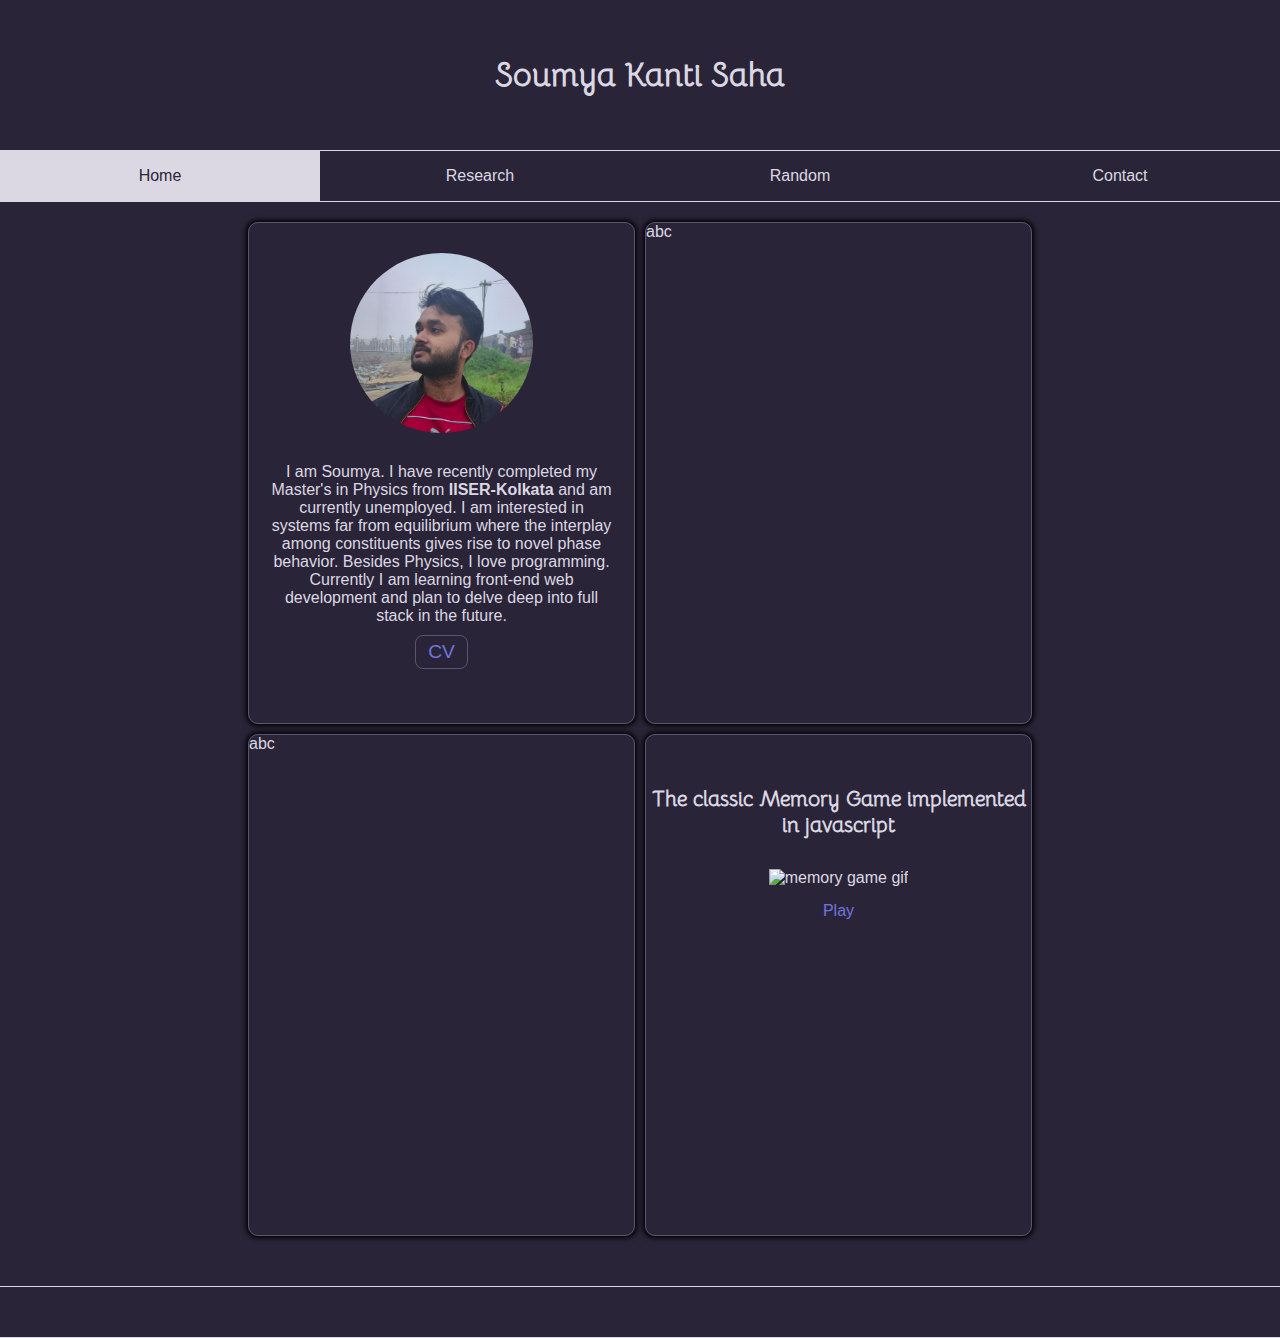
==== index.html @ 5af863e5 "made some modifications" ====
<!DOCTYPE html>
<html>
<head>
<title>portfolio</title>
<link href="style.css" rel="stylesheet">
<script src="https://kit.fontawesome.com/26f2a3906a.js" crossorigin="anonymous"></script>
<meta name="viewport" content="width=device-width, initial-scale=1.0">
</head>

<body>
<header>
<h1>Soumya Kanti Saha</h1>
</header>

<nav class="nav1">
<p class="home current">Home</p>
<a href="research.html"><p class="research nocurrent">Research</p></a>
<a href="random.html"><p class="random nocurrent">Random</p></a>
<a href="contact.html"><p class="contact nocurrent">Contact</p></a>
</nav>

<main class="grid_container">

<div class="about">
<img src="me.jpg" alt="me">
<p>I am Soumya. I have recently completed my Master's in Physics from <b>IISER-Kolkata</b> and am currently unemployed. I am interested
in systems far from equilibrium where the interplay among constituents gives rise to novel phase behavior. Besides Physics, I love programming. Currently I am learning front-end web development and plan to delve deep into full stack in the future.     

</p>
<button id="cv">CV</button>
</div>

<div class="quote">
abc
</div>

<div class="books">
abc
</div>

<div class="game">
<h3>The classic Memory Game implemented in javascript</h3>
<img src="memorygame.gif" alt="memory game gif">
<span><a href="memory_game.html">Play</a></span>
</div>

</main>



<nav class="nav2">
<a href="https://github.com/iron-civilian" target="_blank"><i class="fa-brands fa-github"></i></a>
<a href="https://in.linkedin.com/in/soumya-kanti-saha-66a9a41b3" target="_blank"><i class="fa-brands fa-linkedin" ></i></a>
<a href="https://www.facebook.com/soumyakanti.saha.50/" target="_blank"><i class="fa-brands fa-facebook"></i></a>
<a href="https://scholar.google.com/citations?user=atdkrEcAAAAJ&hl=en" target="_blank"><i class="fa-brands fa-google-scholar"></i></a>
<a href="https://www.youtube.com/watch?v=dQw4w9WgXcQ" target="_blank"><i class="fa-brands fa-youtube"></i></a>
</nav>


<script src="index.js"></script>
</body>




</html>
---- style.css ----
@font-face{
        font-family: bellota;
        src: url("./Bellota/Bellota-Regular.ttf");
}

@font-face{
        font-family: bad;
        src: url("./Bad_Script/BadScript-Regular.ttf");
}


:root {
  --color1: #2a2438;
  --color2: #352f44;
  --color3: #5c5470;
  --color4: #dbd8e3;
}


body{
	margin: 0px;
	background-color:var(--color1); 
	color: var(--color4);
	font-family: helvetica;
        box-sizing: border-box;
        overflow-x: hidden;
}

header{
	display: flex;
	flex-direction: column;
	font-family: bellota;
	align-items: center;
	justify-content: center;
	height: 150px;
}

#cv{
	color: #6e76df;
	background-color: var(--color1);
	padding: 5px 12px;
	font-size: 1.2em;
	border: none;
	border: var(--color3) solid 1px;
	border-radius: 8px;
	cursor: pointer;
	margin-top: 10px;
	
}


.nav1{
	display: flex;
	margin-bottom: 20px;
}

.nav1>a{
	text-decoration: none;
	color: var(--color4);
}

.nav1 p{
	margin: 0px;
	display: flex;
	width: 25vw;
	border: var(--color4) solid;
	border-width: 1px 0px;
	align-items: center;
	height: 50px;
	justify-content: center;
}

.nav2{
	display: flex;
	margin-top: 50px;
}

.nav2>a{
	display: flex;
	text-decoration: none;
	color: var(--color4);
	height: 50px;
	border: var(--color4) solid;
	border-width: 1px 0px;
	align-items: center;
}

.nav2 i{
	display: inline-block;
	text-align: center;
	font-size: 2em;
	width: 20vw;
}

.grid_container{
	display: grid;
	grid-template-columns: auto auto;
	gap: 10px 10px;
	width: 60vw;
	margin: 10px auto;
	justify-content: center;
}

.grid_container > div{
	height: 500px;
	min-width: 385px;
	max-width: 400px;
	
	border: var(--color3) solid 1px;
	border-radius: 10px;
	overflow: hidden;
	box-shadow: 0px 0px 5px 2px black;
}

.nocurrent:hover{
	color: var(--color4);
	background-color: var(--color3);
	cursor: pointer;
}
.current:hover{
	cursor: pointer;
}

.current{
	color: var(--color1);
	background-color: var(--color4);
}

.about{
	text-align: center;
}
.about>img{
	display: block;
	height: 180px;
	margin: 10px auto;
	margin-top: 30px;
	border-radius: 50%;
}
.about>p{
	margin: 0px 20px;
	padding-top: 20px;
}

.research_cards{
	display: flex;
	flex-direction: column;
	margin-bottom: 20px;
}

.research_cards>div{
	margin: auto;
	margin-top: 20px;
	display: flex;
	opacity: 0.75;
	border: var(--color3) solid 1px;
	width: 60vw;
	max-width: 800px;
	height: 25vh;
	min-height: 160px;
	overflow: hidden;
}


.research_cards>div>img{
	height: 100%;
}

.research_cards>div>p{
	display: inline-block;
	text-align: justify;
	padding: 20px;
	padding-top: 10px;
}

.research_cards>div>p>a{
	text-decoration: none;
	color: #6e76df;
}

.research_cards>div:hover{
	box-shadow: 0px 0px 5px 2px black;
	opacity: 1;	
}

.card_container{
	display: grid;
	grid-template-columns: auto auto auto auto;
	gap: 5px;
	justify-content: center;
	padding: 40px;
	
}

@keyframes card-flip{
	0% {transform: rotateY(0deg);}
	50% {transform: rotateY(90deg)}
	100% {transform: rotateY(180deg)}
}

.game_controls{
	text-align: center;
}
.game_controls>span{
	margin: auto;
	padding: 10px;
}

#reset{
	 color: #6e76df;
	 cursor: pointer; 
}




.card_container>div{
	border: var(--color4) solid 1px;
	height: 8vw;
	width: 8vw;
	margin: 0px;
	cursor: pointer;
	
}

.card_anim{
	animation-name: card-flip;
	animation-duration: 1.5s;
}



#wrapper {
  width: 100%;
  max-width: 100%;
  position: relative;
  margin-top: 50px;
}

#carousel {
  overflow: auto;
  scroll-behavior: smooth;
  scrollbar-width: none;
}

#carousel::-webkit-scrollbar {
  height: 0;
}

.gallery_button{
	position: relative;
	top: 10px;
	height: 50px;
	border:none;
}

#prev,#next {
  position: absolute;
  display: flex;
  justify-content: center;
  align-content: center;
  background: var(--color4);
  border: none;
  padding: 8px;
  border-radius: 50%;
  outline: 0;
  cursor: pointer;
}

#prev {
  bottom: -10px;
  left: 30vw;
  transform: translate(50%, -50%);
  display: none;
}

#next {
  bottom: -10px;
  right: 30vw;
  transform: translate(-50%, -50%);
}



#content {
  display: grid;
  grid-gap: 16px;
  grid-auto-flow: column;
  margin: auto;
  box-sizing: border-box;
}

.item {
  width: 180px;
  height: 180px;
  background: var(--color1);
}

#gallery{
	margin-top: 50px;
	text-align: center;
	font-family: bad;
}


.contact_me{
	display: flex;
	flex-direction: column;
	height: 100vh;
	max-height: 600px;
	width: 50vw;
	max-width: 400px;
	border: var(--color3) solid 1px;
	border-radius: 10px;
	box-shadow: 0px 0px 5px 2px black;
	overflow: hidden;
	margin-top: 50px;
	margin-left: auto;
	margin-right: auto;
	
}

.game{
	text-align: center;
}

.game>h3{

	font-family: bellota;
	font-style: none;
	padding-top: 30px;
	padding-bottom: 10px;
	
	font-size: 1.3em;
	
}

.game a{
	display:block;
	margin-top: 15px;
	color: #6e76df;
	text-decoration: none;
}

.game>img{
	height: 60%;
}

.contact_me>img{
	height:auto;
	width: 100%;
}

.contact_me>div{
	height: 30%;
	width: 80%;
	margin-top: 40px;
	margin-left: auto;
	margin-right: auto;
}

.contact_me>div>div{
	display: flex;
	justify-content: center;
	align-items: center;
}

.contact_me i{
	font-size: 2em;
}

.contact_me p{
	margin-left: 20px;
}


@media screen and (max-width: 800px){
	.nav1{
		flex-direction: column;
	}
	
	
	.nav1 p{
		width: 100vw;
	}
	.grid_container{
		grid-template-columns: auto;
	}
	.grid_container > div{
		min-width: 90vw;
	}
	.contact_me{
		min-width: 90vw;
		height: 60vh;
	}
	
	.card_container{
		padding-top: 80px;
	}
	
	
	.card_container>div{
		border: var(--color4) solid 1px;
		height: 15vw;
		width: 15vw;
		margin: 0px;
		
	}
	.game_controls{
		font-size: 1.1em;
	}
	.research_cards>div{
		flex-direction: column;
		height: auto;
		width: 80vw;
		opacity: 1;
		box-shadow: 0px 0px 5px 2px black;
	}
	
}
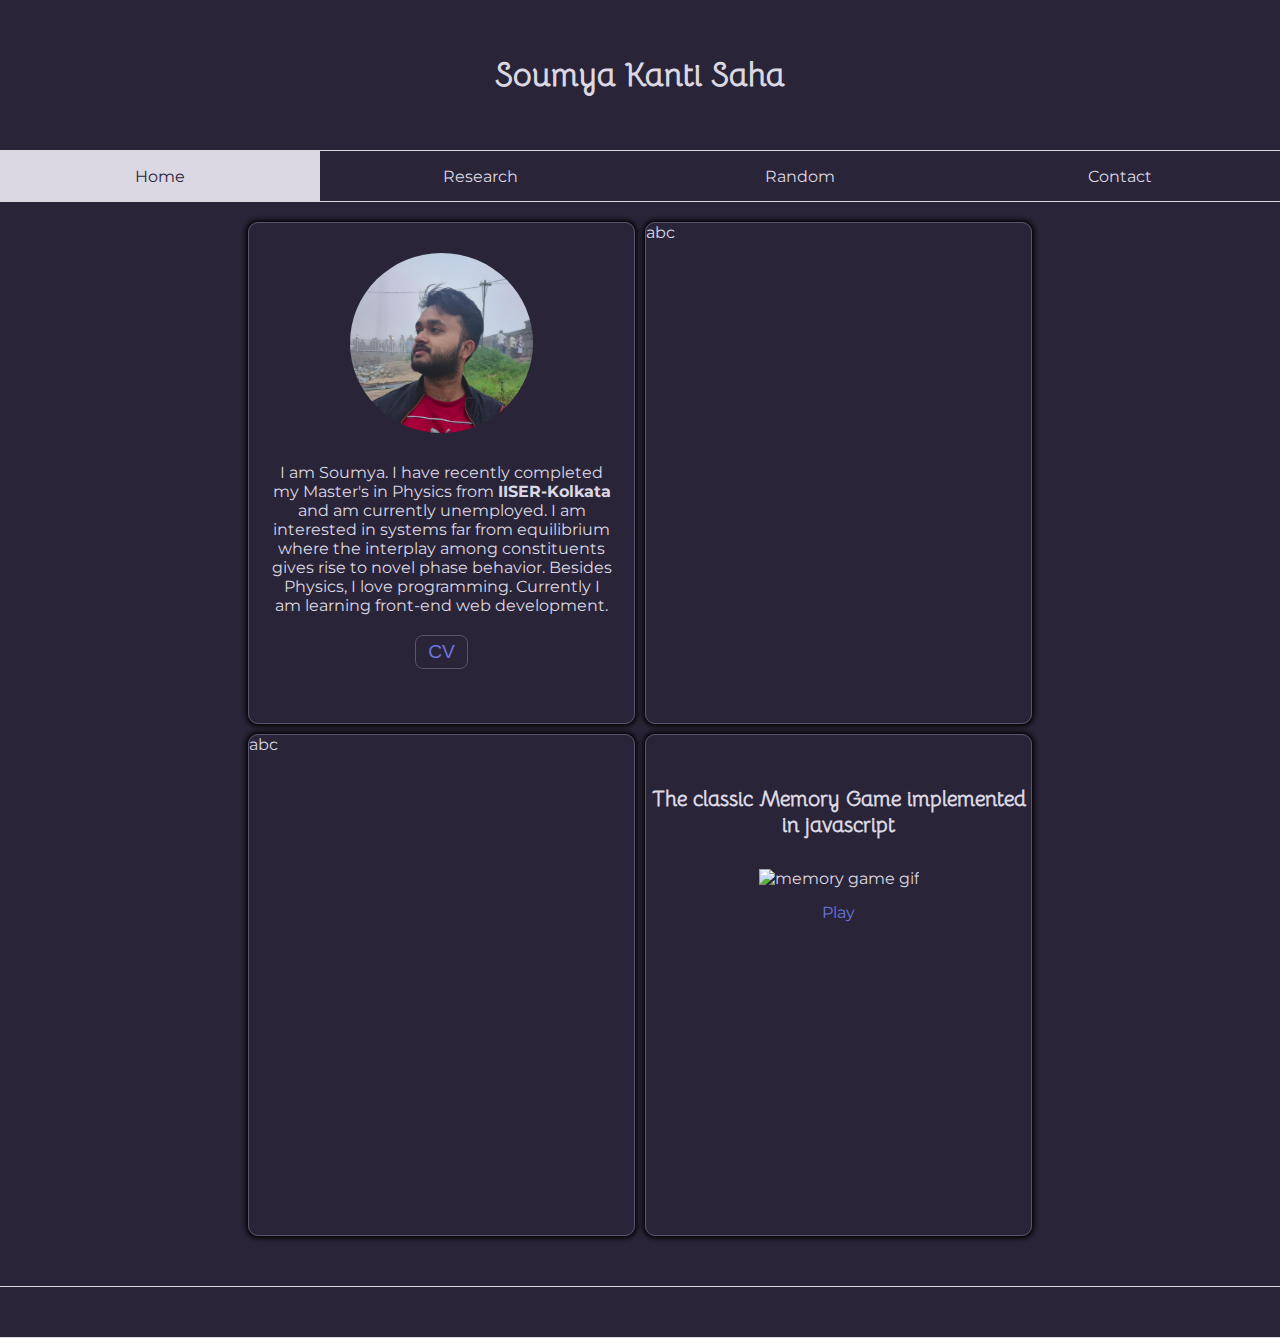
==== commit 579941de: "changed body font" ====
--- a/index.html
+++ b/index.html
@@ -1,9 +1,10 @@
 <!DOCTYPE html>
 <html>
 <head>
-<title>portfolio</title>
+<title>S. K. Saha Web</title>
 <link href="style.css" rel="stylesheet">
 <script src="https://kit.fontawesome.com/26f2a3906a.js" crossorigin="anonymous"></script>
+<link rel="icon" type="image/x-icon" href="fav.png">
 <meta name="viewport" content="width=device-width, initial-scale=1.0">
 </head>
 
@@ -24,7 +25,7 @@
 <div class="about">
 <img src="me.jpg" alt="me">
 <p>I am Soumya. I have recently completed my Master's in Physics from <b>IISER-Kolkata</b> and am currently unemployed. I am interested
-in systems far from equilibrium where the interplay among constituents gives rise to novel phase behavior. Besides Physics, I love programming. Currently I am learning front-end web development and plan to delve deep into full stack in the future.     
+in systems far from equilibrium where the interplay among constituents gives rise to novel phase behavior. Besides Physics, I love programming. Currently I am learning front-end web development.     
 
 </p>
 <button id="cv">CV</button>
--- a/style.css
+++ b/style.css
@@ -6,6 +6,11 @@
 @font-face{
         font-family: bad;
         src: url("./Bad_Script/BadScript-Regular.ttf");
+}
+
+@font-face{
+        font-family: mont;
+        src: url("./Montserrat/Montserrat-VariableFont_wght.ttf");
 }
 
 
@@ -21,7 +26,7 @@
 	margin: 0px;
 	background-color:var(--color1); 
 	color: var(--color4);
-	font-family: helvetica;
+	font-family: mont,helvetica;
         box-sizing: border-box;
         overflow-x: hidden;
 }
@@ -44,7 +49,8 @@
 	border: var(--color3) solid 1px;
 	border-radius: 8px;
 	cursor: pointer;
-	margin-top: 10px;
+	margin-top: 20px;
+	margin-bottom: 20px;
 	
 }
 
@@ -102,7 +108,7 @@
 }
 
 .grid_container > div{
-	height: 500px;
+	min-height: 500px;
 	min-width: 385px;
 	max-width: 400px;
 	
@@ -156,31 +162,38 @@
 	width: 60vw;
 	max-width: 800px;
 	height: 25vh;
-	min-height: 160px;
+	min-height: 180px;
 	overflow: hidden;
+	box-shadow: 0px 0px 5px 2px black;
+	opacity: 1;
 }
 
 
 .research_cards>div>img{
 	height: 100%;
+	aspect-ratio: 1/1;
 }
 
 .research_cards>div>p{
 	display: inline-block;
-	text-align: justify;
+	text-align: center;
 	padding: 20px;
 	padding-top: 10px;
 }
 
 .research_cards>div>p>a{
+	display: inline-block;
 	text-decoration: none;
 	color: #6e76df;
-}
-
-.research_cards>div:hover{
-	box-shadow: 0px 0px 5px 2px black;
-	opacity: 1;	
-}
+	font-size: 1.1em;
+	border: var(--color3) solid 1px;
+	padding: 5px;
+	border-radius: 8px;
+	margin-top: 10px;
+	
+}
+
+
 
 .card_container{
 	display: grid;
@@ -342,7 +355,7 @@
 }
 
 .game>img{
-	height: 60%;
+	width: 75%;
 }
 
 .contact_me>img{
@@ -412,10 +425,16 @@
 		flex-direction: column;
 		height: auto;
 		width: 80vw;
-		opacity: 1;
 		box-shadow: 0px 0px 5px 2px black;
 	}
-	
-}
-
-
+	.research_cards>div>img{
+		max-height: 200px;
+		margin: auto;
+		margin-top: 20px;
+	}
+	.game>img{
+		width: 80%;
+	}
+}
+
+
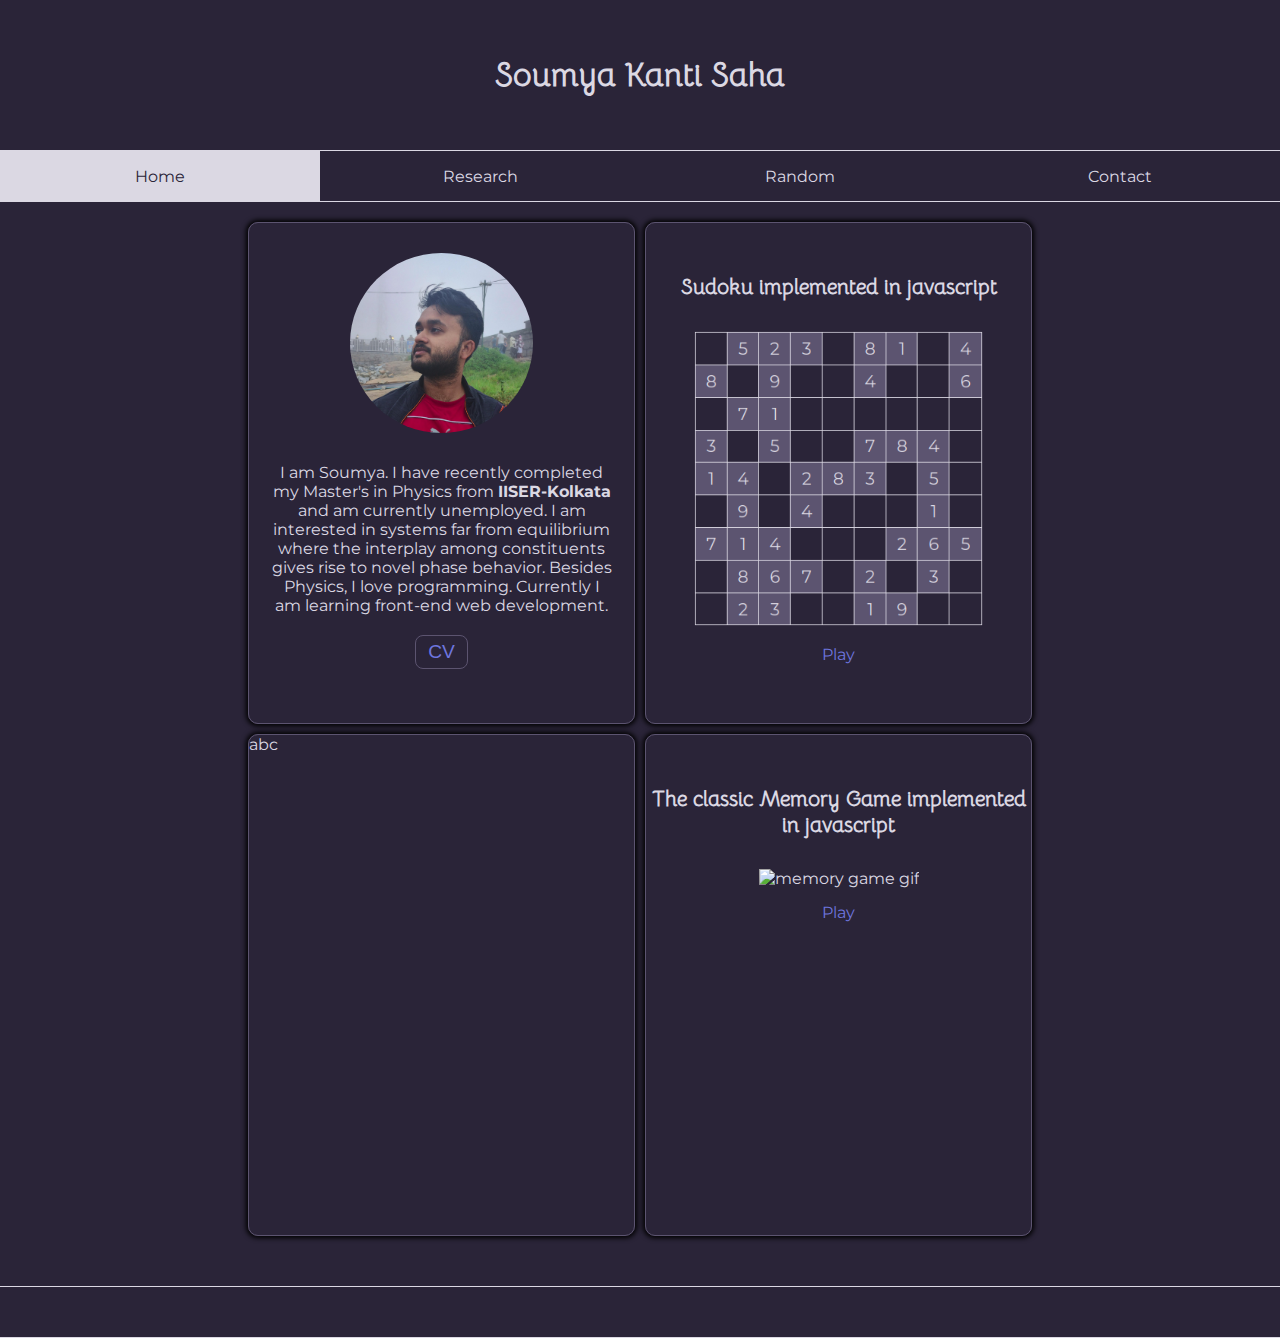
==== commit 0021a58b: "sudoku added" ====
--- a/index.html
+++ b/index.html
@@ -31,13 +31,18 @@
 <button id="cv">CV</button>
 </div>
 
+
+<div class="game">
+<h3>Sudoku implemented in javascript</h3>
+<img src="sudoku.png" alt="sudoku board">
+<span><a href="sudoku.html">Play</a></span>
+</div>
+
 <div class="quote">
 abc
 </div>
 
-<div class="books">
-abc
-</div>
+
 
 <div class="game">
 <h3>The classic Memory Game implemented in javascript</h3>
--- a/style.css
+++ b/style.css
@@ -340,8 +340,10 @@
 
 	font-family: bellota;
 	font-style: none;
+	padding: 0px 2px;
 	padding-top: 30px;
 	padding-bottom: 10px;
+	
 	
 	font-size: 1.3em;
 	
@@ -433,8 +435,8 @@
 		margin-top: 20px;
 	}
 	.game>img{
-		width: 80%;
-	}
-}
-
-
+		width: 75%;
+	}
+}
+
+
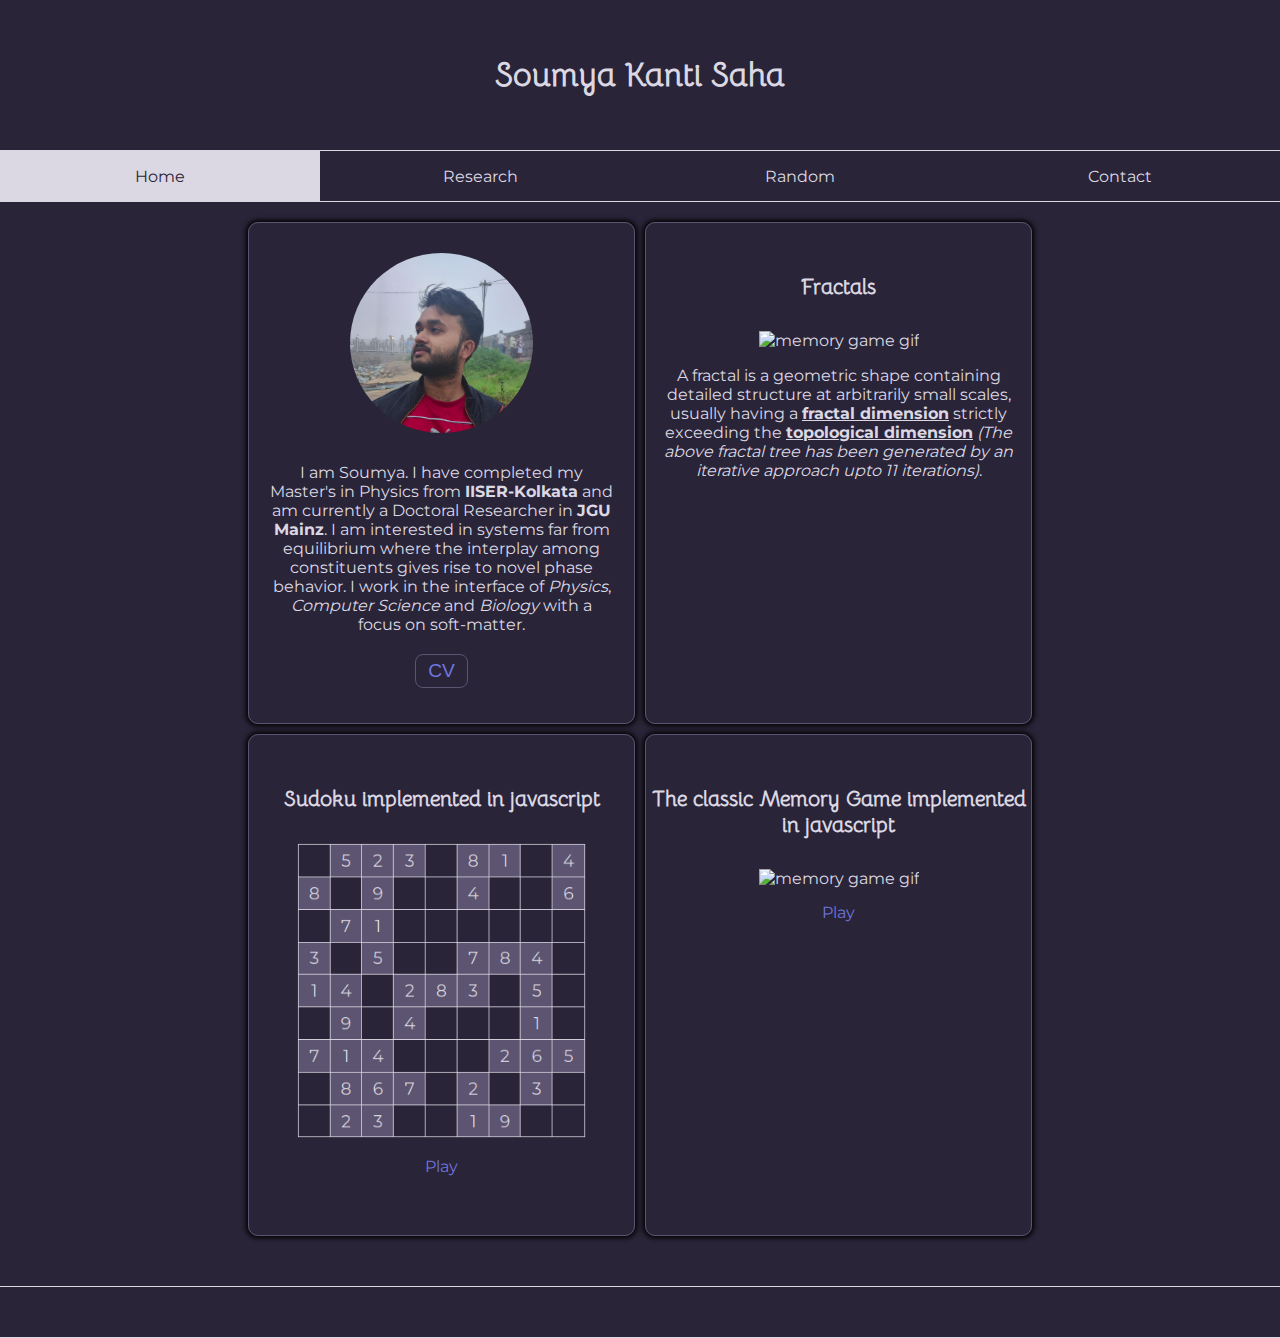
==== commit 40c3b96c: "changed bio" ====
--- a/index.html
+++ b/index.html
@@ -11,10 +11,11 @@
 <body>
 <header>
 <h1>Soumya Kanti Saha</h1>
+<img src="menu.svg" class="menu">
 </header>
 
 <nav class="nav1">
-<p class="home current">Home</p>
+<a href=""><p class="home current">Home</p></a>
 <a href="research.html"><p class="research nocurrent">Research</p></a>
 <a href="random.html"><p class="random nocurrent">Random</p></a>
 <a href="contact.html"><p class="contact nocurrent">Contact</p></a>
@@ -24,11 +25,22 @@
 
 <div class="about">
 <img src="me.jpg" alt="me">
-<p>I am Soumya. I have recently completed my Master's in Physics from <b>IISER-Kolkata</b> and am currently unemployed. I am interested
-in systems far from equilibrium where the interplay among constituents gives rise to novel phase behavior. Besides Physics, I love programming. Currently I am learning front-end web development.     
+<p>I am Soumya. I have completed my Master's in Physics from <b>IISER-Kolkata</b> and am currently a Doctoral Researcher in <b>JGU Mainz</b>. I am interested in systems far from equilibrium where the interplay among constituents gives rise to novel phase behavior. I work in the interface of <i>Physics</i>, <i>Computer Science</i> and <i>Biology</i> with a focus on soft-matter. 
 
 </p>
 <button id="cv">CV</button>
+</div>
+
+
+
+
+<div class="fractal">
+<h3>Fractals</h3>
+<img class="fractal_img" src="fractal.gif" alt="memory game gif">
+<p>
+A fractal is a geometric shape containing detailed structure at arbitrarily small scales, usually having a <b><a href="https://en.wikipedia.org/wiki/Fractal_dimension" target="_none">fractal dimension</a></b> strictly exceeding the <b><a href="https://en.wikipedia.org/wiki/Lebesgue_covering_dimension" target="_none">topological dimension</a></b> <i>(The above fractal tree has been generated by an iterative approach upto 11 iterations)</i>.
+</p>
+
 </div>
 
 
@@ -37,11 +49,6 @@
 <img src="sudoku.png" alt="sudoku board">
 <span><a href="sudoku.html">Play</a></span>
 </div>
-
-<div class="quote">
-abc
-</div>
-
 
 
 <div class="game">
--- a/style.css
+++ b/style.css
@@ -39,6 +39,15 @@
 	justify-content: center;
 	height: 150px;
 }
+
+header>img{
+	width: 45px;
+	height: 45px;
+	display: none;
+}
+
+
+
 
 #cv{
 	color: #6e76df;
@@ -141,6 +150,7 @@
 	margin: 10px auto;
 	margin-top: 30px;
 	border-radius: 50%;
+	
 }
 .about>p{
 	margin: 0px 20px;
@@ -332,11 +342,62 @@
 	
 }
 
-.game{
+
+.contact_me>div{
+	display: grid;
+	grid-template-columns: 15% 85%;
+	column-gap: 0px;
+	row-gap: 30px;
+	align-items: center;
+	margin-top: 40px;
+	width: 80%;
+	margin-left: auto;
+	margin-right: auto; 
+	
+}
+
+.contact_me>img{
+	height:auto;
+	width: 100%;
+}
+
+.icon{
 	text-align: center;
 }
 
-.game>h3{
+.icon>a{
+	color: var(--color4);
+}
+
+.icon>a:hover{
+	color: #6e76df;
+}
+
+
+
+.griditem>p{
+	margin: 0px;
+	margin-left: 20px;
+	padding-right: 0px;
+	 
+}
+
+.griditem{
+	
+	word-wrap: break-word;
+}
+
+.contact_me i{
+	font-size: 2em;
+}
+
+
+
+.fractal,.game{
+	text-align: center;
+}
+
+.fractal>h3,.game>h3{
 
 	font-family: bellota;
 	font-style: none;
@@ -356,47 +417,176 @@
 	text-decoration: none;
 }
 
+.fractal a{
+	color: var(--color4);
+}
+
+
 .game>img{
 	width: 75%;
 }
 
-.contact_me>img{
-	height:auto;
-	width: 100%;
-}
-
-.contact_me>div{
-	height: 30%;
-	width: 80%;
-	margin-top: 40px;
-	margin-left: auto;
-	margin-right: auto;
-}
-
+.fractal>.fractal_img{
+	width: 60%;
+}
+
+
+
+/*
 .contact_me>div>div{
 	display: flex;
 	justify-content: center;
 	align-items: center;
 }
-
-.contact_me i{
-	font-size: 2em;
-}
-
-.contact_me p{
-	margin-left: 20px;
-}
+*/
+
+
+
+
+
+
+
+
+
+
+
+
+.slideshow-container {
+  max-width: 100%;
+  position: relative;
+  margin: auto;
+}
+
+/* Hide the images by default */
+.mySlides {
+  display: none;
+  text-align: center;
+}
+
+.mySlides .img_cnt{
+
+	width: 100vw;
+	aspect-ratio: 4/1;
+	overflow: hidden;
+	align-items: center;
+	display: flex;
+	justify-content: center;
+}
+
+.mySlides img{
+	transform: scale(1);
+}
+
+/* Next & previous buttons */
+.prev, .next {
+  cursor: pointer;
+  
+  
+  position: absolute;
+  top: 45%;
+  width: auto;
+  
+  
+  margin-top: -22px;
+  padding: 16px;
+  color: var(--color4);
+  font-weight: bold;
+  font-size: 18px;
+  transition: 0.6s ease;
+  border-radius: 0 5px 5px 0;
+  user-select: none;
+}
+
+/* Position the "next button" to the right */
+.next {
+  right: 0;
+  border-radius: 3px 0 0 3px;
+}
+
+/* On hover, add a black background color with a little bit see-through */
+.prev:hover, .next:hover {
+  background-color: rgba(0,0,0,0.5);
+}
+
+/* Caption text */
+.text {
+  display: inline-block;
+  color: var(--color4);
+  margin: none;
+  background-color: rgba(0,0,0,0.8);
+  font-size: 15px;
+  padding: 8px 12px;
+  
+  /*position: absolute;
+  left: 50%;
+  bottom: 0px;
+  */
+  /*text-align: center;*/
+}
+
+
+
+.dot {
+  cursor: pointer;
+  height: 15px;
+  width: 15px;
+  margin: 0 2px;
+  background-color: var(--color3);
+  border-radius: 50%;
+  display: inline-block;
+  transition: background-color 0.6s ease;
+}
+
+.active, .dot:hover {
+  background-color: var(--color4);
+}
+
+/* Fading animation */
+.fade {
+  animation-name: fade;
+  animation-duration: 1.5s;
+}
+
+@keyframes fade {
+  from {opacity: .4}
+  to {opacity: 1}
+}
+
+
+
+
+
+
+
 
 
 @media screen and (max-width: 800px){
 	.nav1{
 		flex-direction: column;
-	}
-	
+		max-height: 205px;
+		overflow: hidden;
+	  	transition: max-height 0.2s ease-out;
+	}
+	
+	header>img{
+		display: block;
+	}
+	
+	.fractal>p,.game>p{
+		padding: 0px 10px;
+	}
+
+
 	
 	.nav1 p{
 		width: 100vw;
-	}
+		border-width: 1px 0px 0px 0px;
+	}
+	
+	.nav1 .contact{
+		border-width: 1px 0px 1px 0px;
+	}
+	
 	.grid_container{
 		grid-template-columns: auto;
 	}
@@ -405,7 +595,11 @@
 	}
 	.contact_me{
 		min-width: 90vw;
+		max-width: 100%;
 		height: 60vh;
+	}
+	.icon>a{
+		color: #6e76df;
 	}
 	
 	.card_container{
@@ -437,6 +631,17 @@
 	.game>img{
 		width: 75%;
 	}
-}
-
-
+	.prev,.next{
+  		background-color: rgba(0,0,0,0.5);
+	}
+	.mySlides .img_cnt{
+
+		aspect-ratio: 1.5/1;
+		
+	}
+	.mySlides img{
+		transform: scale(1);
+	}
+}
+
+
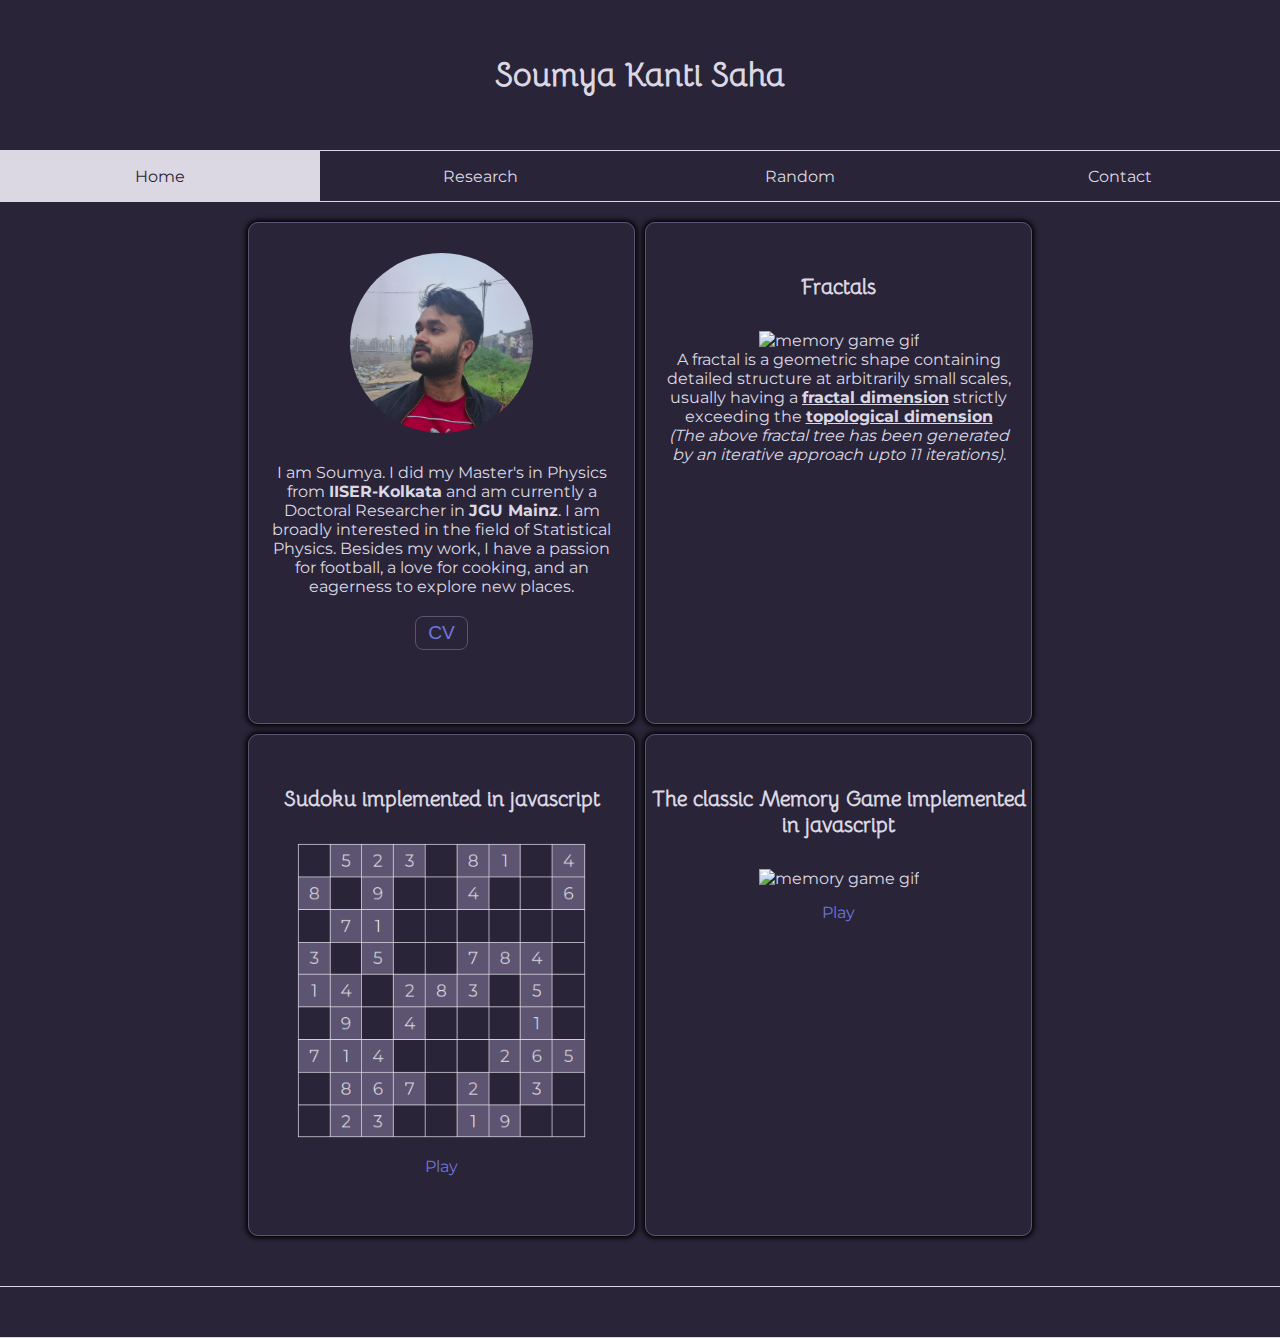
==== commit d77d31e4: "changed bio,ui" ====
--- a/index.html
+++ b/index.html
@@ -4,7 +4,7 @@
 <title>S. K. Saha Web</title>
 <link href="style.css" rel="stylesheet">
 <script src="https://kit.fontawesome.com/26f2a3906a.js" crossorigin="anonymous"></script>
-<link rel="icon" type="image/x-icon" href="fav.png">
+<link rel="icon" type="image/x-icon" href="fav.svg">
 <meta name="viewport" content="width=device-width, initial-scale=1.0">
 </head>
 
@@ -25,7 +25,7 @@
 
 <div class="about">
 <img src="me.jpg" alt="me">
-<p>I am Soumya. I have completed my Master's in Physics from <b>IISER-Kolkata</b> and am currently a Doctoral Researcher in <b>JGU Mainz</b>. I am interested in systems far from equilibrium where the interplay among constituents gives rise to novel phase behavior. I work in the interface of <i>Physics</i>, <i>Computer Science</i> and <i>Biology</i> with a focus on soft-matter. 
+<p>I am Soumya. I did my Master's in Physics from <b>IISER-Kolkata</b> and am currently a Doctoral Researcher in <b>JGU Mainz</b>. I am broadly interested in the field of Statistical Physics. Besides my work, I have a passion for football, a love for cooking, and an eagerness to explore new places.
 
 </p>
 <button id="cv">CV</button>
--- a/style.css
+++ b/style.css
@@ -409,6 +409,9 @@
 	font-size: 1.3em;
 	
 }
+.fractal>p{
+	margin: 0px 20px;
+}
 
 .game a{
 	display:block;
@@ -474,7 +477,8 @@
 }
 
 .mySlides img{
-	transform: scale(1);
+	height: 100%;
+	width: auto;
 }
 
 /* Next & previous buttons */
@@ -552,7 +556,90 @@
   to {opacity: 1}
 }
 
-
+.bigpics{
+	display: flex;
+	margin: auto;
+	width: 95%;
+	background-color: hsl(258 21.7% 6.5%);
+	margin-top: 10px;
+	margin-bottom: 10px;
+	box-shadow: 0px 0px 8px 2px black;
+}
+
+.bigpics>.img_post{
+	display: inline-block;
+	width: 35%;
+	border: 1px var(--color4) solid;
+}
+
+.bigpics img{
+	width:100%;
+	display: inline;
+	padding: 0px 0px;
+
+	
+}
+.post_head{
+	height: 60px;
+	padding: 0px 20px;
+	display: flex;
+}
+.post_head>img{
+	display: inline-block;
+	height: 40px;
+	width: 40px;
+	border-radius: 50%;
+	margin-top: 10px;
+	
+}
+.post_head>p>span{
+	color: var(--color3);
+}
+
+.user_post{
+	display: inline-block;
+	margin-top: 10px;
+	padding-left: 10px;
+}
+
+.post_foot{
+	margin-top: 10px;
+	margin-bottom: 25px;
+	padding: 0px 20px;
+	
+}
+
+
+.post_foot>svg{
+	padding-right: 15px;	
+}
+.react{
+	fill: var(--color4);
+}
+.love_react{
+	stroke: var(--color4);
+	fill: hsl(258 21.7% 6.5%);
+	cursor: pointer;
+}
+
+
+
+
+.bigpics>p{
+	display: inline-block;
+	color: var(--color3) ;
+	width: 60%;
+	margin: auto;
+	padding: 0px 0px;
+	word-break: break-word;
+	font-size: 1.5em;
+}
+
+
+.bigpics a{
+	text-decoration: none;
+	color: #6e76df;
+}
 
 
 
@@ -640,8 +727,33 @@
 		
 	}
 	.mySlides img{
-		transform: scale(1);
-	}
-}
-
-
+		width: 100%;
+		height: auto;
+	}
+	
+	.bigpics{
+		flex-direction: column;
+		width: 90%;
+		margin-top: 10px;
+		margin-bottom: 10px;
+		border: 1px var(--color4) solid;
+		box-shadow: none;
+	}
+	
+	.bigpics>.img_post{
+		width: 100%;
+		border: none;
+	}
+	
+	
+
+	.bigpics>p{
+		width: auto;
+		padding: 0px 20px;
+		padding-bottom: 20px;
+		font-size: 1em;
+	}
+
+}
+
+
